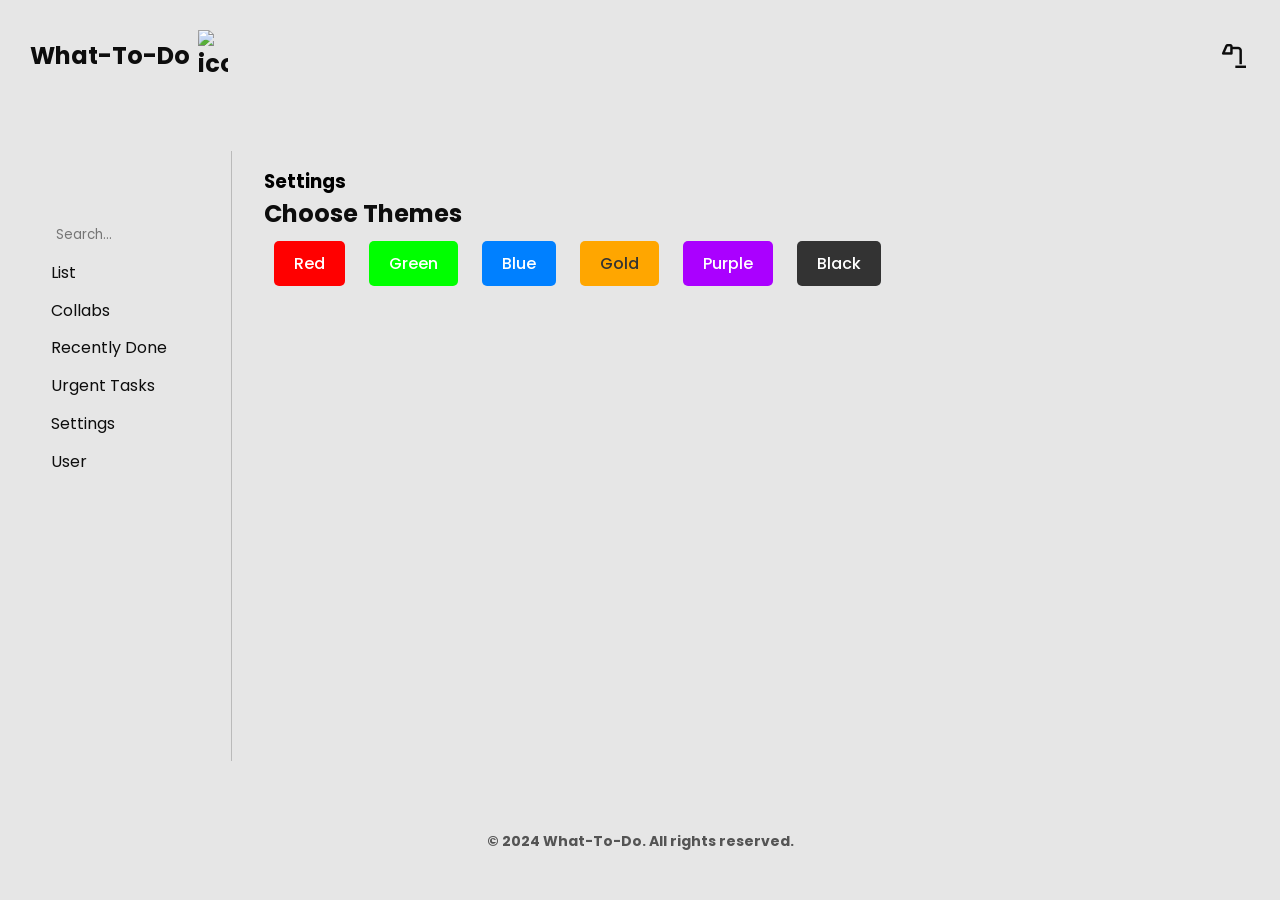
==== pages/setting.html @ 91942ee7 "Adding Settings pages & Further Optimised features" ====
<!DOCTYPE html>
<html lang="en">

<head>
    <meta charset="UTF-8" />
    <meta name="description" content="to-do-list" />
    <meta name="author" content="Mpilo Shezi ( t00la7y )" />
    <meta name="viewport" content="width=device-width, initial-scale=1.0" />
    <meta name="keywords" content="to-do list, task manager, productivity, JavaScript, HTML, CSS" />
    <link rel="stylesheet" href="https://fonts.googleapis.com/css2?family=Material+Symbols+Outlined" />
    <meta http-equiv="Content-Type" content="text/html; charset=UTF-8" />
    <link rel="icon" href="images/notepad.png" type="image/png" />

    <!-- Main Stylesheet -->
    <link rel="stylesheet" href="../style.css" />

    <!-- Component Stylesheets -->
    <link rel="stylesheet" href="../css/components/toast.css" />
    <link rel="stylesheet" href="../css/components/modal.css" />

    <!-- Service Scripts -->
    <script src="../js/services/storageService.js" defer></script>
    <script src="../js/services/themeService.js" defer></script>

    <!-- Utility Scripts -->
    <script src="../js/utils/helpers.js" defer></script>

    <!-- Component Scripts -->
    <script src="../js/components/TagComponent.js" defer></script>
    <script src="../js/components/TaskComponent.js" defer></script>
    <script src="../js/components/ToastComponent.js" defer></script>
    <script src="../js/components/SearchComponent.js" defer></script>

    <!-- Main Application Script -->
    <script src="../js/app.js" defer></script>
    <link rel="icon" href="../images/notepad.png" type="image/png" />

    <style>
        .theme-btn {
            padding: 10px 20px;
            margin: 10px;
            border: none;
            border-radius: 5px;
            cursor: pointer;
            font-size: 16px;
            transition: background-color 0.3s, color 0.3s, transform 0.2s;
            font-weight: 500;
            color: white;
        }

        .theme-btn:hover {
            transform: scale(1.05);
            opacity: 0.8;
        }

        .theme-btn[data-theme="red"] {
            background-color: hsl(0, 100%, 50%);
        }

        .theme-btn[data-theme="green"] {
            background-color: hsl(120, 100%, 50%);
        }

        .theme-btn[data-theme="blue"] {
            background-color: hsl(210, 100%, 50%);
        }

        .theme-btn[data-theme="gold"] {
            background-color: hsl(39, 100%, 50%);
            color: hsl(0, 0%, 20%);
        }

        .theme-btn[data-theme="purple"] {
            background-color: hsl(280, 100%, 50%);
        }

        .theme-btn[data-theme="black"] {
            background-color: hsl(0, 0%, 20%);
        }
    </style>
    <title>What-To-Do</title>
</head>

<body>
    <header>
        <div class="header">
            <h2 id="home">What-To-Do<img src="../images/icon.png" alt="icon"></h2>
            <span class="material-symbols-outlined data-theme" id="theme-toggle" class="switch">
                table_lamp
            </span>
        </div>
    </header>
    <main>
        <section class="todo-app">
            <div class="menu">
                <span id="search-query"><input type="text" placeholder="Search..." /></span>
                <ul class="menu-list">
                    <li id="to-do-lists">List</li>
                    <li id="shared-List">Collabs</li>
                    <li id="recently-Done">Recently Done</li>
                    <li id="urgent-Task">Urgent Tasks</li>
                    <li id="settings">Settings</li>
                    <li id="user">User</li>
                </ul>
            </div>
            <div class="workspace">
                <h3>Settings</h3>
                <div class="themes">
                    <h2>Choose Themes</h2>
                    <div class="light-themes">
                        <button class="theme-btn" data-theme="red">Red</button>
                        <button class="theme-btn" data-theme="green">Green</button>
                        <button class="theme-btn" data-theme="blue">Blue</button>
                        <button class="theme-btn" data-theme="gold">Gold</button>
                        <button class="theme-btn" data-theme="purple">Purple</button>
                        <button class="theme-btn" data-theme="black">Black</button>
                    </div>
                </div>
            </div>
        </section>
    </main>
    <footer>
        <h4>© 2024 What-To-Do. All rights reserved.</h4>
    </footer>
    <script>
        const homeLink = document.getElementById('home');
        if (homeLink) {
            homeLink.style.cursor = 'pointer';
            homeLink.addEventListener('click', () => {
                window.location.href = '../index.html';
            });
        }

        window.addEventListener('load', () => {
            try {
                const themeButtons = document.querySelectorAll('.theme-btn');
                const storage = new StorageService('wtd_');
                const themeService = new ThemeService(storage);

                themeButtons.forEach(btn => {
                    btn.addEventListener('click', (e) => {
                        const theme = e.target.dataset.theme;
                        themeService.setCustomTheme(theme);
                        if (window.toast) {
                            window.toast.success(`Theme changed to ${theme}`);
                        }
                    });
                });

                const currentTheme = themeService.getCustomTheme();
                if (currentTheme) {
                    const activeBtn = document.querySelector(`[data-theme="${currentTheme}"]`);
                    if (activeBtn) {
                        activeBtn.style.opacity = '0.7';
                        activeBtn.style.fontWeight = 'bold';
                    }
                }
            } catch (error) {
                console.error('Theme setup error:', error);
            }
        });
    </script>

</body>

</html>
---- style.css ----
@import url('https://fonts.googleapis.com/css2?family=Poppins:ital,wght@0,100;0,200;0,300;0,400;0,500;0,600;0,700;0,800;0,900;1,100;1,200;1,300;1,400;1,500;1,600;1,700;1,800;1,900&family=Roboto:ital,wght@0,100..900;1,100..900&display=swap');

:root,
:root.dark-mode.light-mode {
  --primary-bg: hsl(0, 0%, 90%);
  --secondary-bg: hsl(220, 9%, 84%);
  --accent: hsl(6, 100%, 63%);
  --accent-hover: hsl(6, 74%, 55%);
  --text: hsl(0, 0%, 5%);
  --text-light: hsl(0, 0%, 33%);
  --gray-hover: hsl(0, 0%, 73%);
}

:root.dark-mode {
  --primary-bg: hsl(0, 0%, 0%);
  --secondary-bg: hsl(220, 9%, 16%);
  --accent: hsl(6, 100%, 63%);
  --accent-hover: hsl(6, 74%, 55%);
  --text: hsl(0, 0%, 95%);
  --text-light: hsl(0, 0%, 67%);
  --gray-hover: hsl(0, 0%, 33%);
}

:root.custom-theme.red {
  --accent: hsl(0, 100%, 50%);
  --accent-hover: hsl(0, 100%, 40%);
  --text: hsl(0, 0%, 5%);
  --text-light: hsl(0, 0%, 33%);
  --gray-hover: hsl(0, 0%, 73%);
  --primary-bg: hsl(0, 0%, 90%);
  --secondary-bg: hsl(220, 9%, 84%);
}

:root.custom-theme.green {
  --accent: hsl(120, 100%, 50%);
  --accent-hover: hsl(120, 100%, 40%);
  --text: hsl(0, 0%, 5%);
  --text-light: hsl(0, 0%, 33%);
  --gray-hover: hsl(0, 0%, 73%);
  --primary-bg: hsl(0, 0%, 90%);
  --secondary-bg: hsl(220, 9%, 84%);
}

:root.custom-theme.blue {
  --accent: hsl(210, 100%, 50%);
  --accent-hover: hsl(210, 100%, 40%);
  --text: hsl(0, 0%, 5%);
  --text-light: hsl(0, 0%, 33%);
  --gray-hover: hsl(0, 0%, 73%);
  --primary-bg: hsl(0, 0%, 90%);
  --secondary-bg: hsl(220, 9%, 84%);
}

:root.custom-theme.gold {
  --accent: hsl(39, 100%, 50%);
  --accent-hover: hsl(39, 100%, 40%);
  --text: hsl(0, 0%, 5%);
  --text-light: hsl(0, 0%, 33%);
  --gray-hover: hsl(0, 0%, 73%);
  --primary-bg: hsl(0, 0%, 90%);
  --secondary-bg: hsl(220, 9%, 84%);
}

:root.custom-theme.purple {
  --accent: hsl(280, 100%, 50%);
  --accent-hover: hsl(280, 100%, 40%);
  --text: hsl(0, 0%, 5%);
  --text-light: hsl(0, 0%, 33%);
  --gray-hover: hsl(0, 0%, 73%);
  --primary-bg: hsl(0, 0%, 90%);
  --secondary-bg: hsl(220, 9%, 84%);
}

:root.custom-theme.black {
  --accent: hsl(0, 0%, 20%);
  --accent-hover: hsl(0, 0%, 10%);
  --text: hsl(0, 0%, 5%);
  --text-light: hsl(0, 0%, 33%);
  --gray-hover: hsl(0, 0%, 73%);
  --primary-bg: hsl(0, 0%, 90%);
  --secondary-bg: hsl(220, 9%, 84%);
}

:root.custom-theme.red.dark-mode {
  --accent: hsl(0, 100%, 50%);
  --accent-hover: hsl(0, 100%, 40%);
  --text: hsl(0, 0%, 95%);
  --text-light: hsl(0, 0%, 67%);
  --gray-hover: hsl(0, 0%, 33%);
  --primary-bg: hsl(0, 0%, 0%);
  --secondary-bg: hsl(220, 9%, 16%);
}

:root.custom-theme.green.dark-mode {
  --accent: hsl(120, 100%, 50%);
  --accent-hover: hsl(120, 100%, 40%);
  --text: hsl(0, 0%, 95%);
  --text-light: hsl(0, 0%, 67%);
  --gray-hover: hsl(0, 0%, 33%);
  --primary-bg: hsl(0, 0%, 0%);
  --secondary-bg: hsl(220, 9%, 16%);
}

:root.custom-theme.blue.dark-mode {
  --accent: hsl(210, 100%, 50%);
  --accent-hover: hsl(210, 100%, 40%);
  --text: hsl(0, 0%, 95%);
  --text-light: hsl(0, 0%, 67%);
  --gray-hover: hsl(0, 0%, 33%);
  --primary-bg: hsl(0, 0%, 0%);
  --secondary-bg: hsl(220, 9%, 16%);
}

:root.custom-theme.gold.dark-mode {
  --accent: hsl(51, 100%, 50%);
  --accent-hover: hsl(39, 100%, 40%);
  --text: hsl(0, 0%, 95%);
  --text-light: hsl(0, 0%, 67%);
  --gray-hover: hsl(0, 0%, 33%);
  --primary-bg: hsl(0, 0%, 0%);
  --secondary-bg: hsl(220, 9%, 16%);
}

:root.custom-theme.purple.dark-mode {
  --accent: hsl(280, 100%, 50%);
  --accent-hover: hsl(280, 100%, 40%);
  --text: hsl(0, 0%, 95%);
  --text-light: hsl(0, 0%, 67%);
  --gray-hover: hsl(0, 0%, 33%);
  --primary-bg: hsl(0, 0%, 0%);
  --secondary-bg: hsl(220, 9%, 16%);
}

:root.custom-theme.black.dark-mode {
  --accent: hsl(0, 0%, 20%);
  --accent-hover: hsl(0, 0%, 10%);
  --text: hsl(0, 0%, 95%);
  --text-light: hsl(0, 0%, 67%);
  --gray-hover: hsl(0, 0%, 33%);
  --primary-bg: hsl(0, 0%, 0%);
  --secondary-bg: hsl(220, 9%, 16%);
}


* {
  margin: 0;
  padding: 0;
  font-family: 'Poppins', sans-serif;
  box-sizing: border-box;
}

body {
  width: 100%;
  min-height: 100vh;
  background: var(--primary-bg)
}

.header {
  width: 100%;
  padding: 1.875rem;
  display: flex;
  flex-direction: row;
  justify-content: space-between;
  align-items: center;
}


h2 {
  color: var(--text);
  margin: 0;
  display: flex;
  flex-direction: row;
  align-items: center;
  gap: 0.5rem;
}

h2 img {
  width: 1.875rem;
  margin-left: 0rem;
}

.material-symbols-outlined {
  cursor: pointer;
  font-size: 1rem;
  background-color: var(--primary-bg);
  color: var(--text);
}

.todo-app {
  width: 100%;
  min-height: 80vh;
  background-color: var(--primary-bg);
  padding: 2.5rem 1.875rem 4.375rem;
  display: flex;
  flex-direction: row;
}

.header {
  display: flex;
  flex-direction: row;
  justify-content: space-between;
}

.material-symbols-outlined {
  cursor: pointer;
  font-size: 2rem;
  background-color: var(--primary-bg);
  color: var(--text);
}

.row {
  display: flex;
  flex: 1 1 auto;
  flex-wrap: wrap;
  align-items: center;
  justify-content: space-between;
  background: var(--secondary-bg);
  border-radius: 1.875rem;
  padding-left: 1.25rem;
  margin-bottom: 1.5625rem;
}

.list-type {
  display: flex;
  flex: 1 1 auto;
  flex-wrap: wrap;
  flex-direction: row;
  justify-content: space-around;
}

.list-type .tag {
  background-color: var(--secondary-bg);
  color: var(--text);
  border: 2px solid var(--secondary-bg);
  border-radius: 1.875rem;
  padding: 0.1rem 1.25rem;
  margin-bottom: 1.5625rem;
  transition: all 0.3s ease;
}

.list-type .tag:hover {
  color: var(--accent);
  border-color: var(--accent);
}

.list-type .tag-filter {
  border-color: var(--accent);
  background-color: var(--accent);
  color: var(--primary-bg);
}

.list-type .tag-filter:hover {
  border-color: var(--accent-hover);
  background-color: var(--accent);
  color: var(--primary-bg);
}

.list-type .add-tag {
  background-color: var(--secondary-bg);
  color: var(--text);
  border: 2px solid var(--secondary-bg);
  border-radius: 1.875rem;
  padding: 0.1rem 1.25rem;
  margin-bottom: 1.5625rem;
  transition: all 0.3s ease;
}

.list-type .add-tag:hover {
  color: var(--accent);
  border-color: var(--accent);
}

.list-type .add-tag-filter {
  border-color: var(--accent);
  background-color: var(--accent);
  color: var(--primary-bg);
}

.list-type .add-tag-filter:hover {
  border-color: var(--accent-hover);
  background-color: var(--accent);
  color: var(--primary-bg);
}

hr {
  border: none;
  width: 90%;
  height: 1px;
  background-color: var(--gray-hover);
  margin: 0 auto 1rem;
}

input {
  flex: 1;
  border: none;
  outline: none;
  background: transparent;
  padding: 0.625rem;
  color: var(--text);
}

button {
  border: none;
  outline: none;
  padding: 1rem 3.125rem;
  background: var(--accent);
  color: var(--primary-bg);
  font: 1rem;
  cursor: pointer;
  border-radius: 2.5rem;
}

button:hover {
  background: var(--accent-hover);
  transition: 0.3s ease;
}

.tab-window {
  min-height: 15rem;
  overflow-y: auto;
  display: flex;
  flex-direction: column;
  flex: 1 1 auto;
}

ul {
  list-style: none;
}

#list-container li {
  color: var(--text);
  list-style: none;
  font-size: 1.0625rem;
  padding: 0.75rem 0.5rem 0.75rem 3.125rem;
  user-select: none;
  cursor: pointer;
  position: relative;
  overflow-x: hidden;
}

#list-container li::before {
  content: '';
  position: absolute;
  height: 1.75rem;
  width: 1.75rem;
  border-radius: 50%;
  background-image: url(images/unchecked.png);
  background-size: cover;
  background-position: center;
  top: 0.75rem;
  left: 0.5rem;
}

#list-container li.checked {
  color: var(--text-light);
  text-decoration: line-through;
}

#list-container li.checked::before {
  background-image: url(images/checked.png);
}

#list-container li span {
  position: absolute;
  right: 0;
  top: 0.3125rem;
  width: 2.5rem;
  height: 2.5rem;
  font-size: 1.375rem;
  color: var(--text-light);
  line-height: 2.5rem;
  text-align: center;
  border-radius: 50%;
}

#list-container li span:hover {
  background-color: var(--gray-hover);
}

/* Tab Header Styles */
#tab-header-list {
  display: flex;
  list-style: none;
  border-bottom: 2px solid var(--secondary-bg);
  margin-bottom: 1rem;
  gap: 0.1rem;
}

#tab-header-list .tab {
  padding: 0.75rem 1.25rem;
  background-color: var(--secondary-bg);
  color: var(--text);
  cursor: pointer;
  border-radius: 0;
  position: relative;
  display: flex;
  align-items: center;
  gap: 0.5rem;
  transition: background-color 0.2s ease;
}

#tab-header-list .tab:hover {
  background-color: var(--secondary-bg);
}

#tab-header-list .tab.active-tab {
  background-color: var(--accent);
  color: white;
}

#tab-header-list .tab-close {
  cursor: pointer;
  font-size: 1.25rem;
  display: flex;
  align-items: center;
  justify-content: center;
  width: 1.25rem;
  height: 1.25rem;
  margin-left: 0.2rem;
}

.menu {
  position: relative;
  display: inline-block;
  width: 20%;
  border-right: 1px solid var(--gray-hover);
  margin-right: 1rem;
  padding-top: 4rem;
  padding-left: 1rem;
  flex: 1 1 auto;
  overflow-x: hidden;
}

.workspace {
  padding: 1rem;
  width: 100%;
  flex-wrap: wrap;
}

.menu-list {
  display: flex;
  flex-direction: column;
  gap: 0.2rem;
  position: absolute;
  z-index: 1;
}

.menu-list li {
  padding: 0.3rem;
  color: var(--text);

}

.menu-list li:hover {
  color: var(--accent);
  cursor: pointer;
}

footer {
  display:flex;
  flex-direction: row;
  justify-content: center ;
  color: var(--text-light) ;
  font-size: 0.875rem ;
}
---- css/components/toast.css ----
/* Toast Component Styles */

:root,
:root.dark-mode.light-mode {
    --toast-bg: hsl(220, 9%, 64%);
    --toast-text: hsl(0, 0%, 95%);
    --toast-warning: hsl(39, 100%, 50%);
    --toast-error: hsl(0, 100%, 67%);
    --toast-animation-duration: 0.3s;
    --toast-animation-ease: ease-out;
}

:root.dark-mode {
    --toast-bg: hsl(0, 0%, 10%);
    --toast-text: hsl(0, 0%, 95%);
    --toast-warning: hsl(39, 100%, 50%);
    --toast-error: hsl(0, 100%, 67%);
}


.toast-container {
    position: fixed;
    top: 20px;
    right: 20px;
    z-index: 9999;
    display: flex;
    flex-direction: column;
    gap: 10px;
    max-width: 400px;
}

.toast {
    display: flex;
    align-items: center;
    justify-content: space-between;
    padding: 1rem 1.25rem;
    border-radius: 0.5rem;
    font-size: 1rem;
    animation: slideIn 0.3s ease-out;
    box-shadow: 0 4px 12px rgba(0, 0, 0, 0.15);
}

@keyframes slideIn {
    from {
        transform: translateX(400px);
        opacity: 0;
    }

    to {
        transform: translateX(0);
        opacity: 1;
    }
}

.toast-fade {
    animation: slideOut 0.3s ease-out forwards;
}

@keyframes slideOut {
    from {
        transform: translateX(0);
        opacity: 1;
    }

    to {
        transform: translateX(400px);
        opacity: 0;
    }
}

.toast-success {
    background-color: var(--toast-bg);
    color: var(--toast-text);
    border-left: 4px solid #0d9488;
}

.toast-error {
    background-color: var(--toast-bg);
    color: var(--toast-text);
    border-left: 4px solid var(--toast-error);
}

.toast-warning {
    background-color: var(--toast-bg);
    color: var(--toast-text);
    border-left: 4px solid var(--toast-warning);
}

.toast-info {
    background-color: var(--toast-bg);
    color: var(--toast-text);
    border-left: 4px solid #3b82f6;
}

.toast-message {
    flex: 1;
    font-weight: 500;
}

.toast-close {
    cursor: pointer;
    font-size: 1.5rem;
    margin-left: 1rem;
    opacity: 0.7;
    transition: opacity 0.2s;
}

.toast-close:hover {
    opacity: 1;
}

@media (max-width: 600px) {
    .toast-container {
        left: 10px;
        right: 10px;
        max-width: none;
    }

    .toast {
        padding: 0.75rem 1rem;
        font-size: 0.9rem;
    }
}
---- css/components/modal.css ----
/* Modal Component Styles */
.modal-overlay {
  position: fixed;
  top: 0;
  left: 0;
  right: 0;
  bottom: 0;
  background-color: rgba(0, 0, 0, 0.5);
  display: flex;
  align-items: center;
  justify-content: center;
  z-index: 1000;
  animation: fadeIn 0.3s ease-out;
}

@keyframes fadeIn {
  from {
    opacity: 0;
  }
  to {
    opacity: 1;
  }
}

.modal {
  background-color: var(--secondary-bg);
  border-radius: 1rem;
  padding: 2rem;
  max-width: 500px;
  width: 90%;
  box-shadow: 0 10px 40px rgba(0, 0, 0, 0.2);
  animation: slideUp 0.3s ease-out;
}

@keyframes slideUp {
  from {
    transform: translateY(50px);
    opacity: 0;
  }
  to {
    transform: translateY(0);
    opacity: 1;
  }
}

.modal-header {
  display: flex;
  justify-content: space-between;
  align-items: center;
  margin-bottom: 1.5rem;
  border-bottom: 1px solid var(--gray-hover);
  padding-bottom: 1rem;
}

.modal-title {
  font-size: 1.5rem;
  font-weight: 600;
  color: var(--text);
}

.modal-close {
  background: none;
  border: none;
  font-size: 1.5rem;
  cursor: pointer;
  color: var(--text-light);
  transition: color 0.2s;
}

.modal-close:hover {
  color: var(--text);
}

.modal-body {
  margin-bottom: 1.5rem;
  color: var(--text);
  line-height: 1.6;
}

.modal-footer {
  display: flex;
  gap: 1rem;
  justify-content: flex-end;
}

.modal-footer button {
  padding: 0.75rem 1.5rem;
  border: none;
  border-radius: 0.5rem;
  cursor: pointer;
  font-weight: 500;
  transition: all 0.2s;
}

.modal-footer .btn-primary {
  background-color: var(--accent);
  color: white;
}

.modal-footer .btn-primary:hover {
  background-color: var(--accent-hover);
}

.modal-footer .btn-secondary {
  background-color: var(--secondary-bg);
  color: var(--text);
  border: 1px solid var(--gray-hover);
}

.modal-footer .btn-secondary:hover {
  background-color: var(--gray-hover);
}
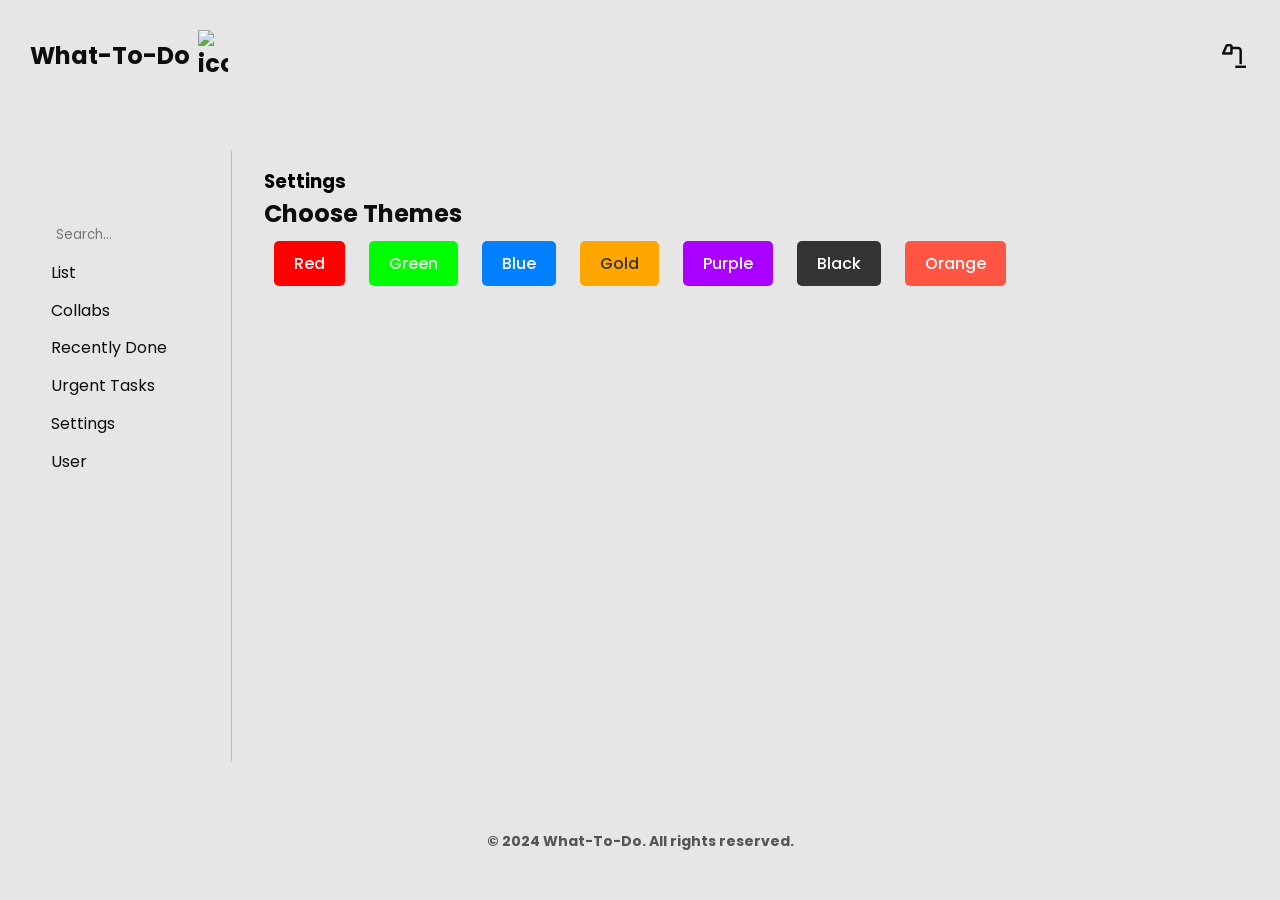
==== commit 2f59c82b: "Added Orange Theme" ====
--- a/pages/setting.html
+++ b/pages/setting.html
@@ -77,6 +77,10 @@
         .theme-btn[data-theme="black"] {
             background-color: hsl(0, 0%, 20%);
         }
+
+        .theme-btn[data-theme="orange"] {
+            background-color: hsl(6, 100%, 63%);
+        }
     </style>
     <title>What-To-Do</title>
 </head>
@@ -114,6 +118,7 @@
                         <button class="theme-btn" data-theme="gold">Gold</button>
                         <button class="theme-btn" data-theme="purple">Purple</button>
                         <button class="theme-btn" data-theme="black">Black</button>
+                        <button class="theme-btn" data-theme="orange">Orange</button>
                     </div>
                 </div>
             </div>
--- a/style.css
+++ b/style.css
@@ -4,8 +4,6 @@
 :root.dark-mode.light-mode {
   --primary-bg: hsl(0, 0%, 90%);
   --secondary-bg: hsl(220, 9%, 84%);
-  --accent: hsl(6, 100%, 63%);
-  --accent-hover: hsl(6, 74%, 55%);
   --text: hsl(0, 0%, 5%);
   --text-light: hsl(0, 0%, 33%);
   --gray-hover: hsl(0, 0%, 73%);
@@ -14,8 +12,6 @@
 :root.dark-mode {
   --primary-bg: hsl(0, 0%, 0%);
   --secondary-bg: hsl(220, 9%, 16%);
-  --accent: hsl(6, 100%, 63%);
-  --accent-hover: hsl(6, 74%, 55%);
   --text: hsl(0, 0%, 95%);
   --text-light: hsl(0, 0%, 67%);
   --gray-hover: hsl(0, 0%, 33%);
@@ -81,6 +77,16 @@
   --secondary-bg: hsl(220, 9%, 84%);
 }
 
+:root.custom-theme.orange {
+  --accent: hsl(6, 100%, 63%);
+  --accent-hover: hsl(6, 74%, 55%);
+  --text: hsl(0, 0%, 5%);
+  --text-light: hsl(0, 0%, 33%);
+  --gray-hover: hsl(0, 0%, 73%);
+  --primary-bg: hsl(0, 0%, 90%);
+  --secondary-bg: hsl(220, 9%, 84%);
+}
+
 :root.custom-theme.red.dark-mode {
   --accent: hsl(0, 100%, 50%);
   --accent-hover: hsl(0, 100%, 40%);
@@ -141,6 +147,15 @@
   --secondary-bg: hsl(220, 9%, 16%);
 }
 
+:root.custom-theme.orange.dark-mode {
+  --accent: hsl(6, 100%, 63%);
+  --accent-hover: hsl(6, 74%, 55%);
+  --text: hsl(0, 0%, 95%);
+  --text-light: hsl(0, 0%, 67%);
+  --gray-hover: hsl(0, 0%, 33%);
+  --primary-bg: hsl(0, 0%, 0%);
+  --secondary-bg: hsl(220, 9%, 16%);
+}
 
 * {
   margin: 0;
